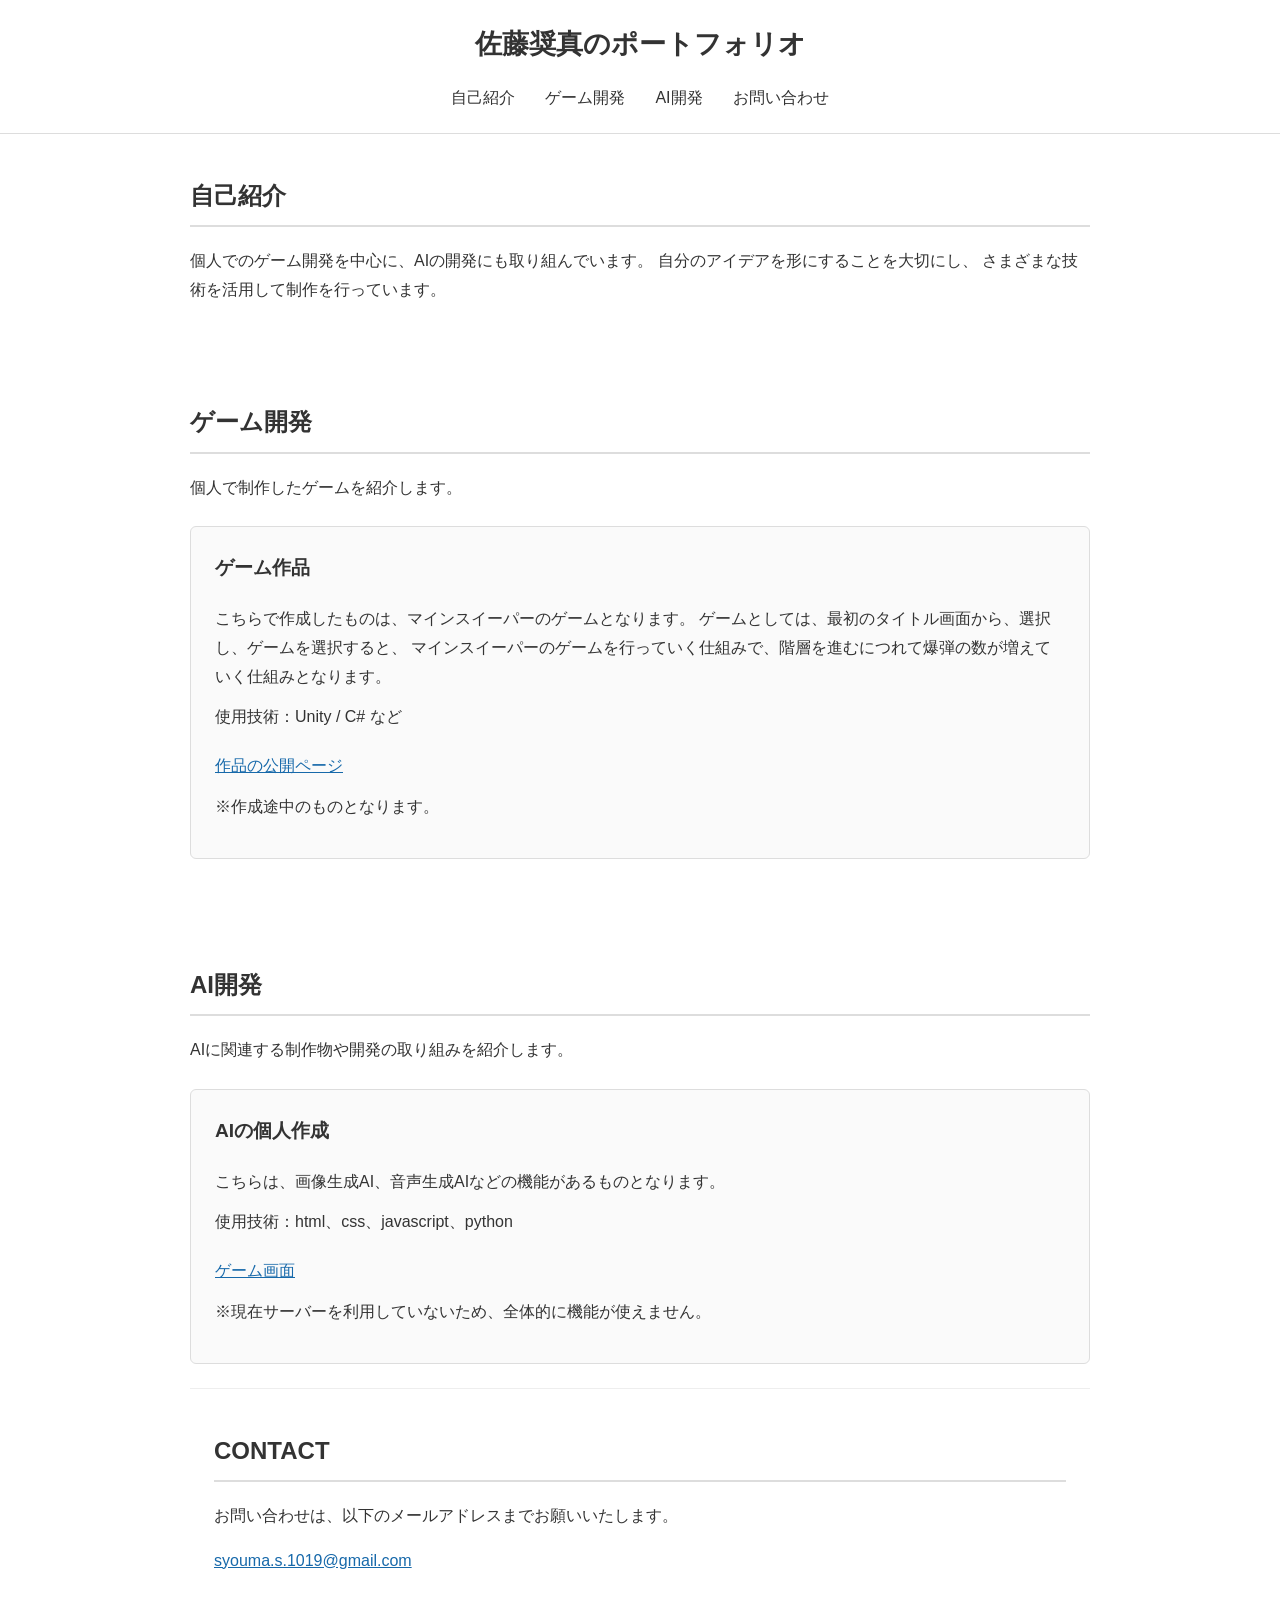
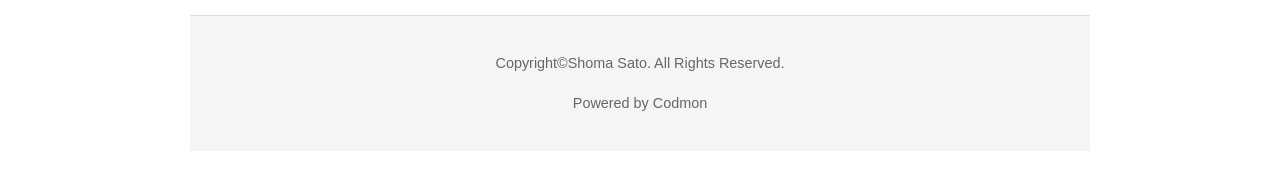
==== index.html @ 6662f258 "Initial commit" ====
<!DOCTYPE html>
<html lang="ja">
<head>
  <meta charset="UTF-8">
  <meta name="viewport" content="width=device-width, initial-scale=1.0">
  <meta name="description" content="個人で制作したゲームやAI関連の開発実績を紹介するポートフォリオです。">
  <title>佐藤奨真のポートフォリオ</title>
  <link rel="stylesheet" href="style.css">
</head>
<body>

  <header>
    <h1>佐藤奨真のポートフォリオ</h1>
    <nav aria-label="メインメニュー">
      <ul>
        <li><a href="#about">自己紹介</a></li>
        <li><a href="#games">ゲーム開発</a></li>
        <li><a href="#ai">AI開発</a></li>
        <li><a href="#contact">お問い合わせ</a></li>
      </ul>
    </nav>
  </header>

  <main>
    <section id="about">
      <h2>自己紹介</h2>
      <p>
        個人でのゲーム開発を中心に、AIの開発にも取り組んでいます。
        自分のアイデアを形にすることを大切にし、
        さまざまな技術を活用して制作を行っています。
      </p>
    </section>

    <section id="games">
      <h2>ゲーム開発</h2>
      <p>個人で制作したゲームを紹介します。</p>

      <article class="work">
        <h3>ゲーム作品</h3>
        <p>こちらで作成したものは、マインスイーパーのゲームとなります。
        ゲームとしては、最初のタイトル画面から、選択し、ゲームを選択すると、
        マインスイーパーのゲームを行っていく仕組みで、階層を進むにつれて爆弾の数が増えていく仕組みとなります。</p>
        <p>使用技術：Unity / C# など</p>
        <a href="https://unityroom.com/games/223311223-sato"
           target="_blank"
           rel="noopener noreferrer">作品の公開ページ</a>
        <p>※作成途中のものとなります。</p>
      </article>

    </section>

    <section id="ai">
      <h2>AI開発</h2>
      <p>AIに関連する制作物や開発の取り組みを紹介します。</p>

      <article class="work">
        <h3>AIの個人作成</h3>
        <p>こちらは、画像生成AI、音声生成AIなどの機能があるものとなります。</p>
        <p>使用技術：html、css、javascript、python</p>
        <a href="https://ai-development.pages.dev/"
           target="_blank"
           rel="noopener noreferrer">ゲーム画面</a>
        <p>※現在サーバーを利用していないため、全体的に機能が使えません。</p>
      </article>

<section id="contact">
  <h2>CONTACT</h2>
  <p>お問い合わせは、以下のメールアドレスまでお願いいたします。</p>
  <a href="mailto:syouma.s.1019@gmail.com">
    syouma.s.1019@gmail.com
  </a>
</section>

  <footer>
    <p>Copyright©Shoma Sato. All Rights Reserved.</p>
    <p>Powered by Codmon</p>
  </footer>

</body>
</html>
---- style.css ----
/*body {
  font-family: sans-serif;
  margin: 0;
  padding: 0;
  line-height: 1.6;
}

nav {
  background: #333;
}
nav ul {
  margin: 0;
  padding: 0;
  display: flex;
  list-style: none;
}
nav li {
  flex: 1;
}
nav a {
  color: #fff;
  display: block;
  padding: 15px;
  text-align: center;
  text-decoration: none;
}
nav a:hover {
  background: #555;
}

section {
  padding: 20px;
}
h2 {
  border-bottom: 2px solid #eee;
  padding-bottom: 5px;
}
.work, table {
  margin-bottom: 20px;
}
table {
  width: 100%;
  border-collapse: collapse;
}
table th, table td {
  border: 1px solid #ccc;
  padding: 6px;
  text-align: left;
}

footer {
  background: #f1f1f1;
  text-align: center;
  padding: 15px;
  font-size: 0.9em;
}
*/




body {
    font-family: sans-serif;
    margin: 0;
    padding: 0;
    line-height: 1.8;
    color: #333;
    background-color: #fff;
}

/* �w�b�_�[ */
header {
    background-color: #fff;
    border-bottom: 1px solid #ddd;
    padding: 20px;
    text-align: center;
}

    header h1 {
        margin: 0 0 15px;
        font-size: 1.7rem;
    }

/* ���j���[ */
nav ul {
    display: flex;
    justify-content: center;
    flex-wrap: wrap;
    gap: 10px 30px;
    list-style: none;
    margin: 0;
    padding: 0;
}

nav a {
    color: #333;
    text-decoration: none;
}

    nav a:hover {
        color: #1769aa;
        text-decoration: underline;
    }

/* �e�Z�N�V���� */
section {
    max-width: 900px;
    margin: 0 auto;
    padding: 40px 24px;
}

h2 {
    margin-top: 0;
    padding-bottom: 8px;
    border-bottom: 2px solid #ddd;
    font-size: 1.5rem;
}

h3 {
    margin-top: 0;
    font-size: 1.2rem;
}

/* ��i�Љ� */
.work {
    margin: 24px 0;
    padding: 24px;
    border: 1px solid #ddd;
    border-radius: 6px;
    background-color: #fafafa;
}

    .work p {
        margin: 12px 0;
    }

    .work a {
        display: inline-block;
        margin-top: 8px;
        color: #1769aa;
        overflow-wrap: anywhere;
    }

        .work a:hover {
            color: #104b7a;
        }

/* ���₢���킹 */
#contact {
    border-top: 1px solid #eee;
}

    #contact a {
        color: #1769aa;
        overflow-wrap: anywhere;
    }

/* �t�b�^�[ */
footer {
    padding: 20px;
    background-color: #f5f5f5;
    border-top: 1px solid #ddd;
    text-align: center;
    font-size: 0.9rem;
    color: #666;
}

/* �X�}�[�g�t�H���Ή� */
@media (max-width: 600px) {
    header h1 {
        font-size: 1.35rem;
    }

    nav ul {
        gap: 8px 18px;
    }

    section {
        padding: 30px 18px;
    }

    .work {
        padding: 18px;
    }
}
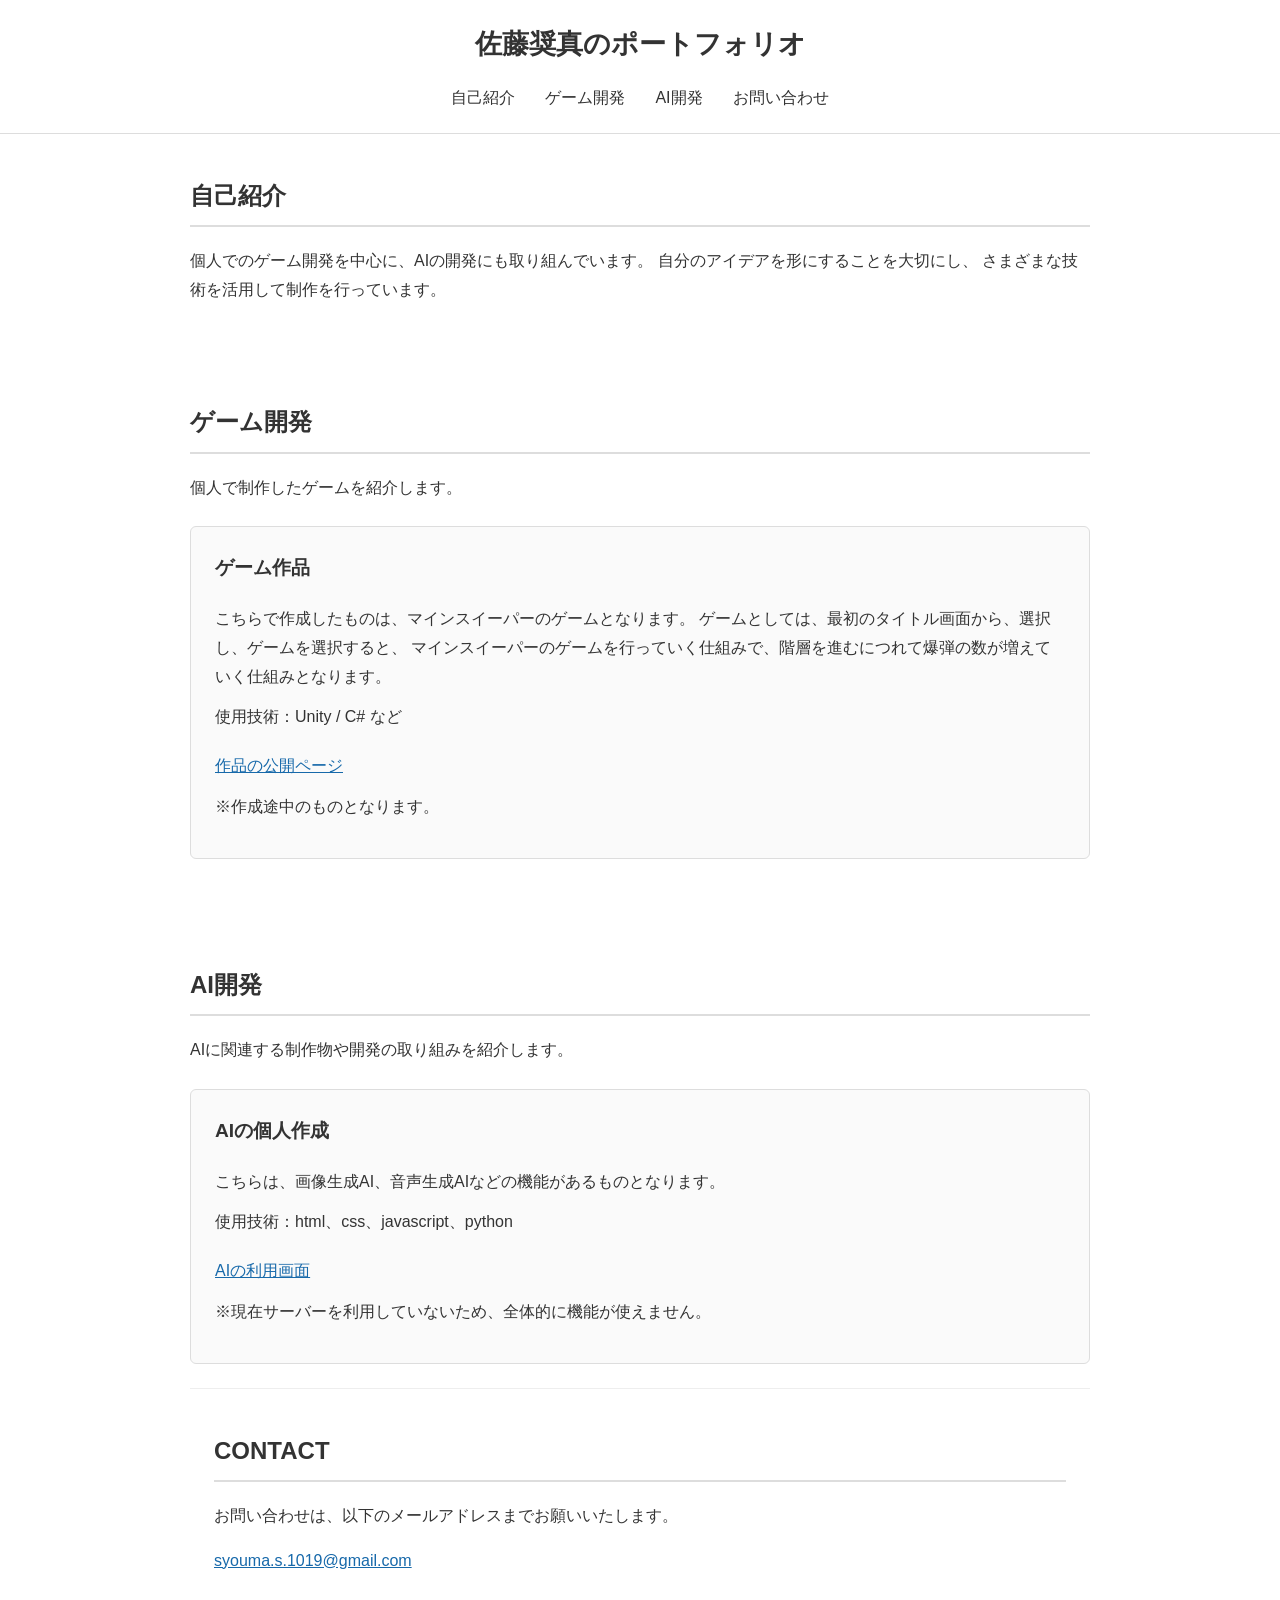
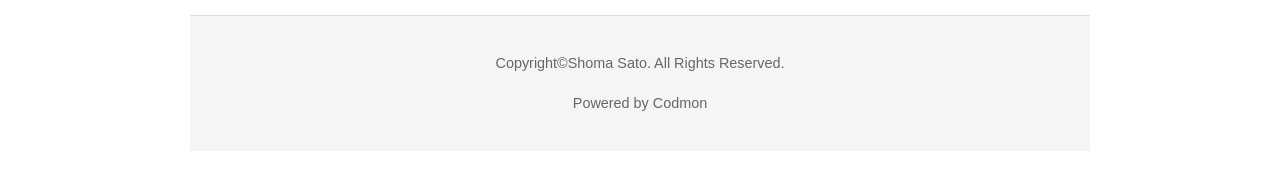
==== commit 8d2ff334: "Update portfolio" ====
--- a/index.html
+++ b/index.html
@@ -59,7 +59,7 @@
         <p>使用技術：html、css、javascript、python</p>
         <a href="https://ai-development.pages.dev/"
            target="_blank"
-           rel="noopener noreferrer">ゲーム画面</a>
+           rel="noopener noreferrer">AIの利用画面</a>
         <p>※現在サーバーを利用していないため、全体的に機能が使えません。</p>
       </article>
 
